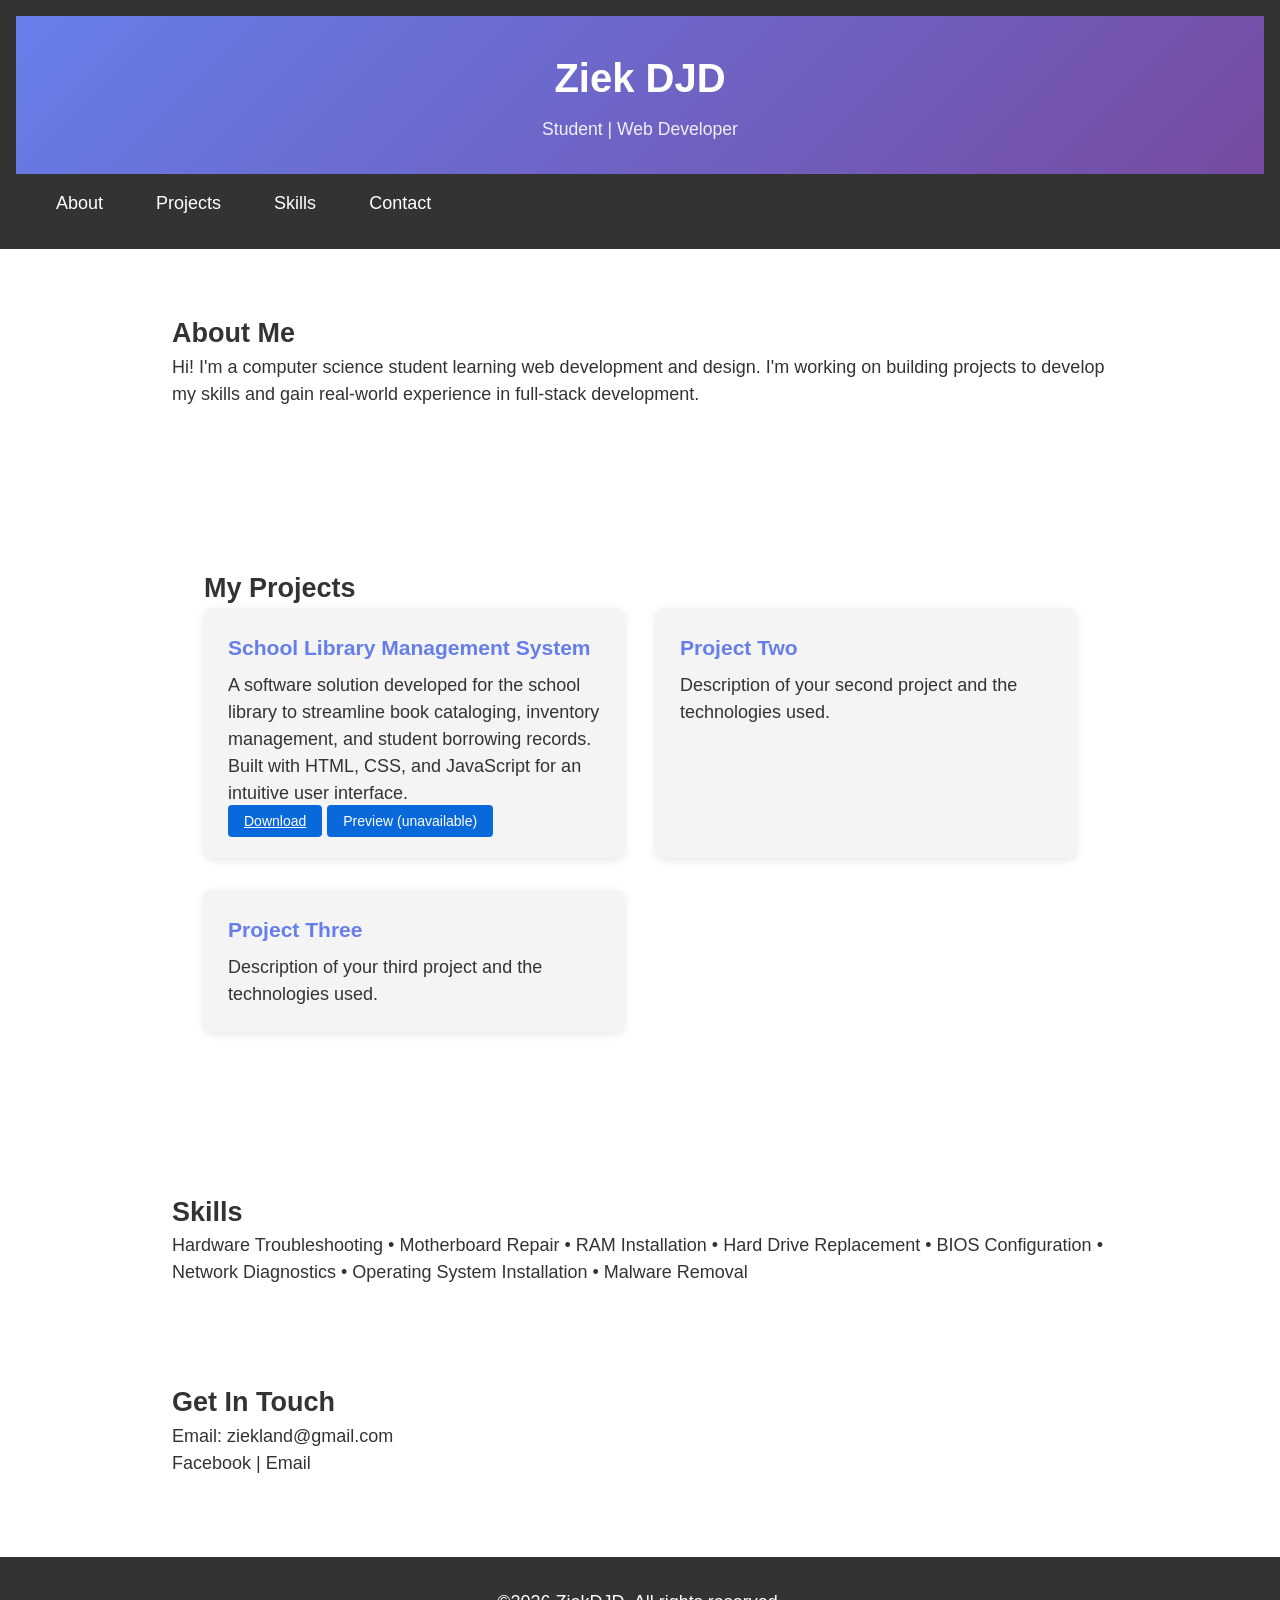
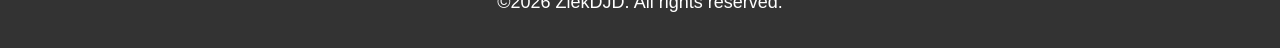
==== index.html @ 4fbe8398 "Update index.html" ====
<!DOCTYPE html>
<html lang="en">
<head>
  <meta charset="UTF-8">
  <meta name="viewport" content="width=device-width, initial-scale=1.0">
  <title>ZiekDJD's Projects</title>
  <script src="js/script.js" defer></script>
  <link rel="stylesheet" href="html/nav.css">
  <link rel="stylesheet" href="css/style.css">
  <link rel="stylesheet" href="css/mobile.css">
  <link rel="stylesheet" href="https://cdnjs.cloudflare.com/ajax/libs/font-awesome/5.15.3/css/all.min.css" integrity="sha512-iBBXm8fW90+nuLcSKlbmrPcLa0OT92xO1BIsZ+ywDWZCvqsWgccV3gFoRBv0z+8dLJgyAHIhR35VZc2oM/gI1w==" crossorigin="anonymous" />
  <link rel="stylesheet" href="https://cdnjs.cloudflare.com/ajax/libs/font-awesome/6.4.2/css/all.min.css">
  <link rel="stylesheet" href="https://cdnjs.cloudflare.com/ajax/libs/font-awesome/4.7.0/css/font-awesome.min.css"> 
  <style>

  </style>
</head>
<body>
 
<nav source="html/nav.html"></nav>
  
  <section id="about">
    <h2>About Me</h2>
    <p>Hi! I'm a computer science student learning web development and design. I'm working on building projects to develop my skills and gain real-world experience in full-stack development.</p>
  </section>
  
  <section id="projects" source="source/projects/index.html"></section>
  
  <section id="skills">
    <h2>Skills</h2>
    <p>Hardware Troubleshooting • Motherboard Repair • RAM Installation • Hard Drive Replacement • BIOS Configuration • Network Diagnostics • Operating System Installation • Malware Removal</p>
  </section>
  
  <section id="contact">
    <h2>Get In Touch</h2>
    <p>Email: ziekland@gmail.com</p>
    <p>Facebook | Email</p>
  </section>
  

  <footer>
    <p>&copy;2026 ZiekDJD. All rights reserved.</p>
  </footer>
</body>
</html>
---- html/nav.css ----
nav {
    background: #333;
    padding: 1rem;
    position: sticky;
    top: 0;
}

nav a {
    color: white;
    text-decoration: none;
    margin: 0 1.5rem;
    transition: color 0.3s;
}

nav a:hover {
    color: #667eea;
}
---- css/style.css ----
* {
      margin: 0;
      padding: 0;
      box-sizing: border-box;
    }
    
    body {
      font-family: 'Segoe UI', Tahoma, Geneva, Verdana, sans-serif;
      line-height: 1.6;
      color: #333;
    }
    
    header {
      background: linear-gradient(135deg, #667eea 0%, #764ba2 100%);
      color: white;
      padding: 2rem;
      text-align: center;
    }
    
    header h1 {
      font-size: 2.5rem;
      margin-bottom: 0.5rem;
    }
    
    header p {
      font-size: 1.1rem;
      opacity: 0.9;
    }
    
    section {
      max-width: 1000px;
      margin: 2rem auto;
      padding: 2rem;
    }
    
    .projects {
      display: grid;
      grid-template-columns: repeat(auto-fit, minmax(300px, 1fr));
      gap: 2rem;
    }
    
    .project-card {
      background: #f4f4f4;
      padding: 1.5rem;
      border-radius: 8px;
      box-shadow: 0 2px 8px rgba(0,0,0,0.1);
      transition: transform 0.3s;
    }
    
    .project-card:hover {
      transform: translateY(-5px);
    }
    
    .project-card h3 {
      color: #667eea;
      margin-bottom: 0.5rem;
    }
    
    footer {
      background: #333;
      color: white;
      text-align: center;
      padding: 2rem;
      margin-top: 3rem;
    }
---- css/mobile.css ----
/* Mobile-First Approach */
* {
  margin: 0;
  padding: 0;
  box-sizing: border-box;
}

body {
  font-size: 16px;
  line-height: 1.5;
}

/* Navigation */
nav {
  width: 100%;
  padding: 1rem;
}

/* Main Content */
main {
  padding: 1rem;
}

/* Images */
img {
  max-width: 100%;
  height: auto;
}

/* Grid/Flex for mobile */
.container {
  display: flex;
  flex-direction: column;
  width: 100%;
}

/* Media Queries for larger screens */
@media (min-width: 768px) {
  body {
    font-size: 18px;
  }
  
  .container {
    flex-direction: row;
  }
}
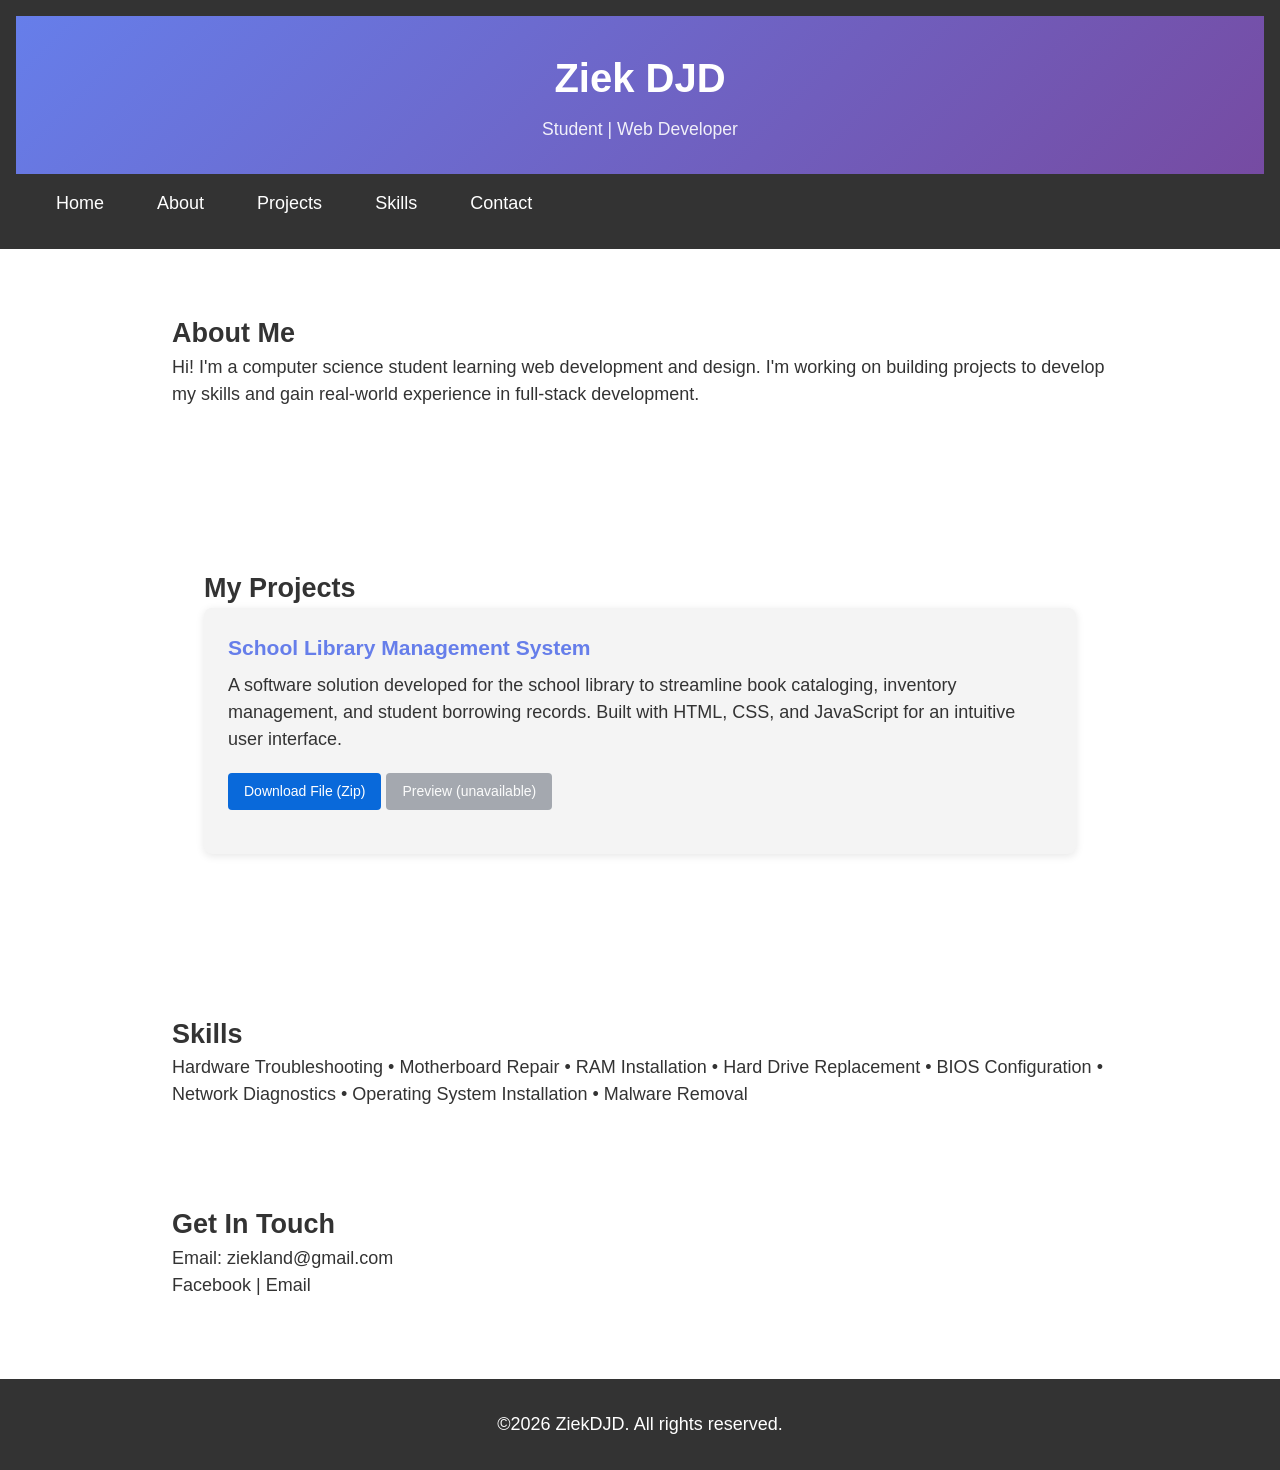
==== commit 167ca3e7: "other fixes" ====
--- a/index.html
+++ b/index.html
@@ -4,10 +4,10 @@
   <meta charset="UTF-8">
   <meta name="viewport" content="width=device-width, initial-scale=1.0">
   <title>ZiekDJD's Projects</title>
-  <script src="js/script.js" defer></script>
-  <link rel="stylesheet" href="html/nav.css">
-  <link rel="stylesheet" href="css/style.css">
-  <link rel="stylesheet" href="css/mobile.css">
+  <script src="/js/script.js" defer></script>
+  <link rel="stylesheet" href="/html/nav.css">
+  <link rel="stylesheet" href="/css/style.css">
+  <link rel="stylesheet" href="/css/mobile.css">
   <link rel="stylesheet" href="https://cdnjs.cloudflare.com/ajax/libs/font-awesome/5.15.3/css/all.min.css" integrity="sha512-iBBXm8fW90+nuLcSKlbmrPcLa0OT92xO1BIsZ+ywDWZCvqsWgccV3gFoRBv0z+8dLJgyAHIhR35VZc2oM/gI1w==" crossorigin="anonymous" />
   <link rel="stylesheet" href="https://cdnjs.cloudflare.com/ajax/libs/font-awesome/6.4.2/css/all.min.css">
   <link rel="stylesheet" href="https://cdnjs.cloudflare.com/ajax/libs/font-awesome/4.7.0/css/font-awesome.min.css"> 
@@ -17,14 +17,14 @@
 </head>
 <body>
  
-<nav source="html/nav.html"></nav>
+<nav source="/html/nav.html"></nav>
   
   <section id="about">
     <h2>About Me</h2>
     <p>Hi! I'm a computer science student learning web development and design. I'm working on building projects to develop my skills and gain real-world experience in full-stack development.</p>
   </section>
   
-  <section id="projects" source="source/projects/index.html"></section>
+  <section id="projects" source="/source/projects/index.html"></section>
   
   <section id="skills">
     <h2>Skills</h2>
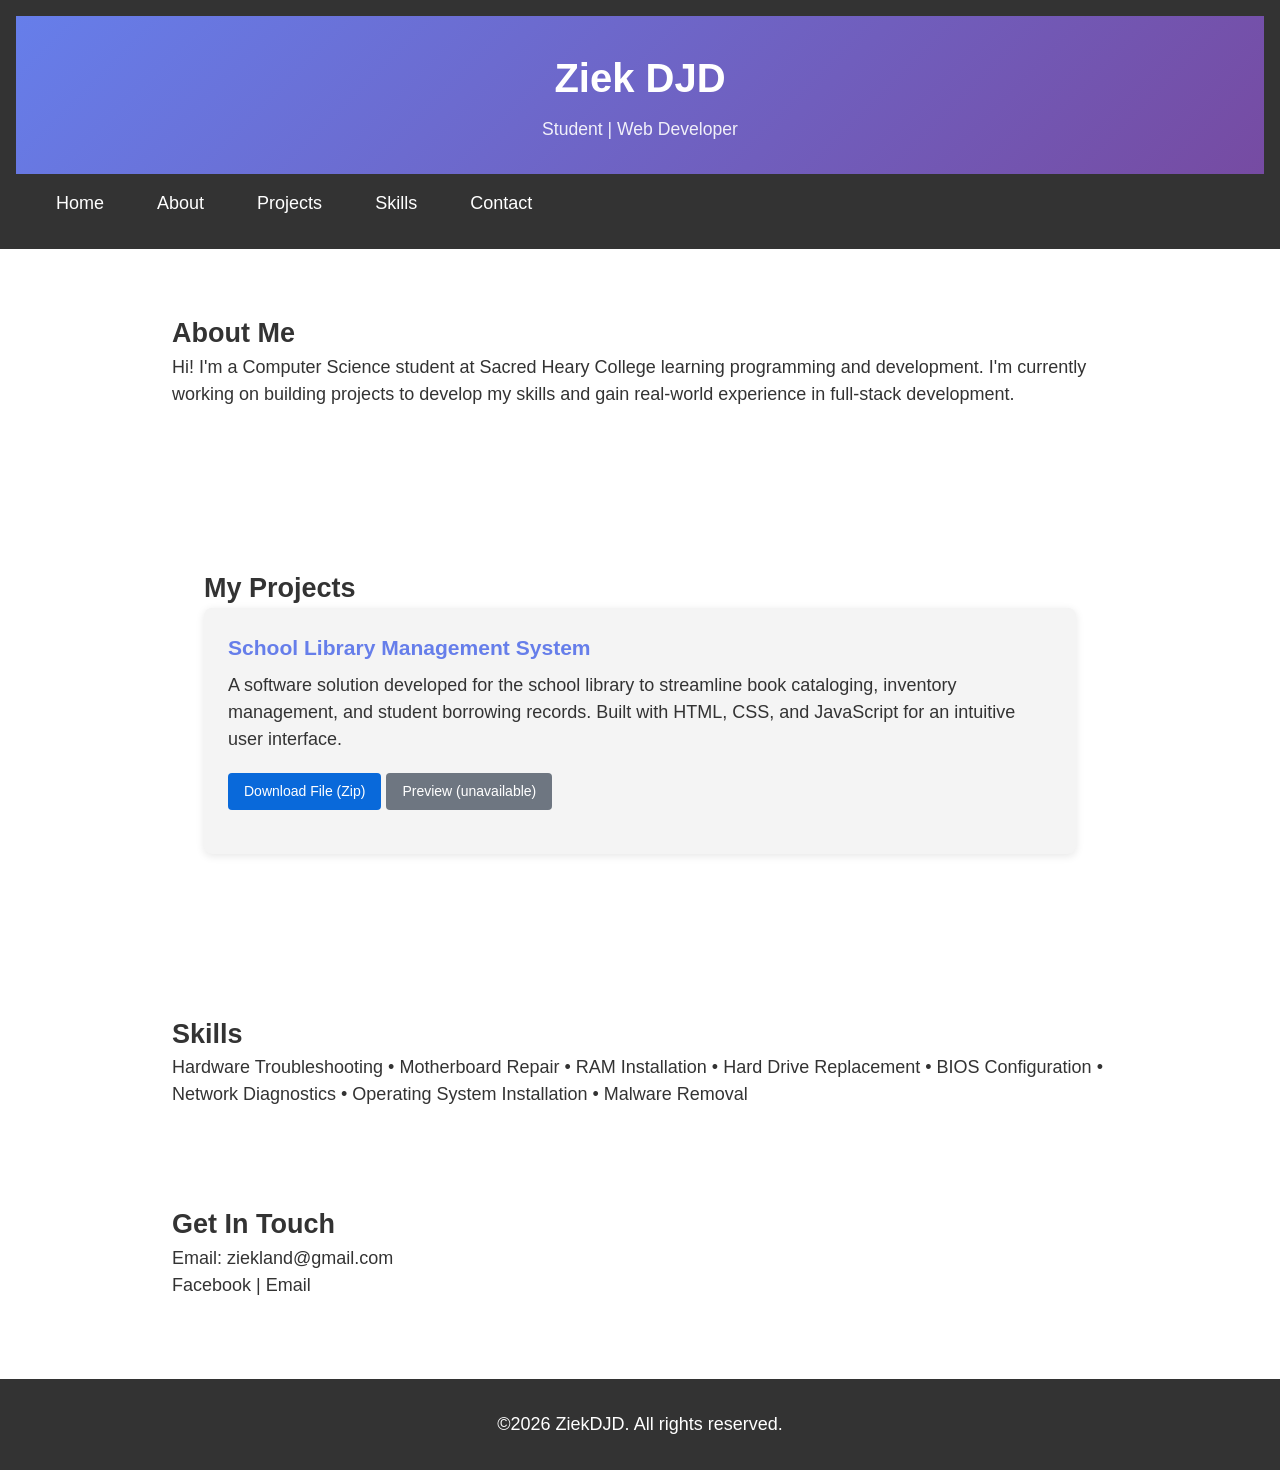
==== commit 72e037ea: "Update index.html" ====
--- a/index.html
+++ b/index.html
@@ -21,7 +21,7 @@
   
   <section id="about">
     <h2>About Me</h2>
-    <p>Hi! I'm a computer science student learning web development and design. I'm working on building projects to develop my skills and gain real-world experience in full-stack development.</p>
+    <p>Hi! I'm a Computer Science student at Sacred Heary College learning programming and development. I'm currently working on building projects to develop my skills and gain real-world experience in full-stack development.</p>
   </section>
   
   <section id="projects" source="/source/projects/index.html"></section>
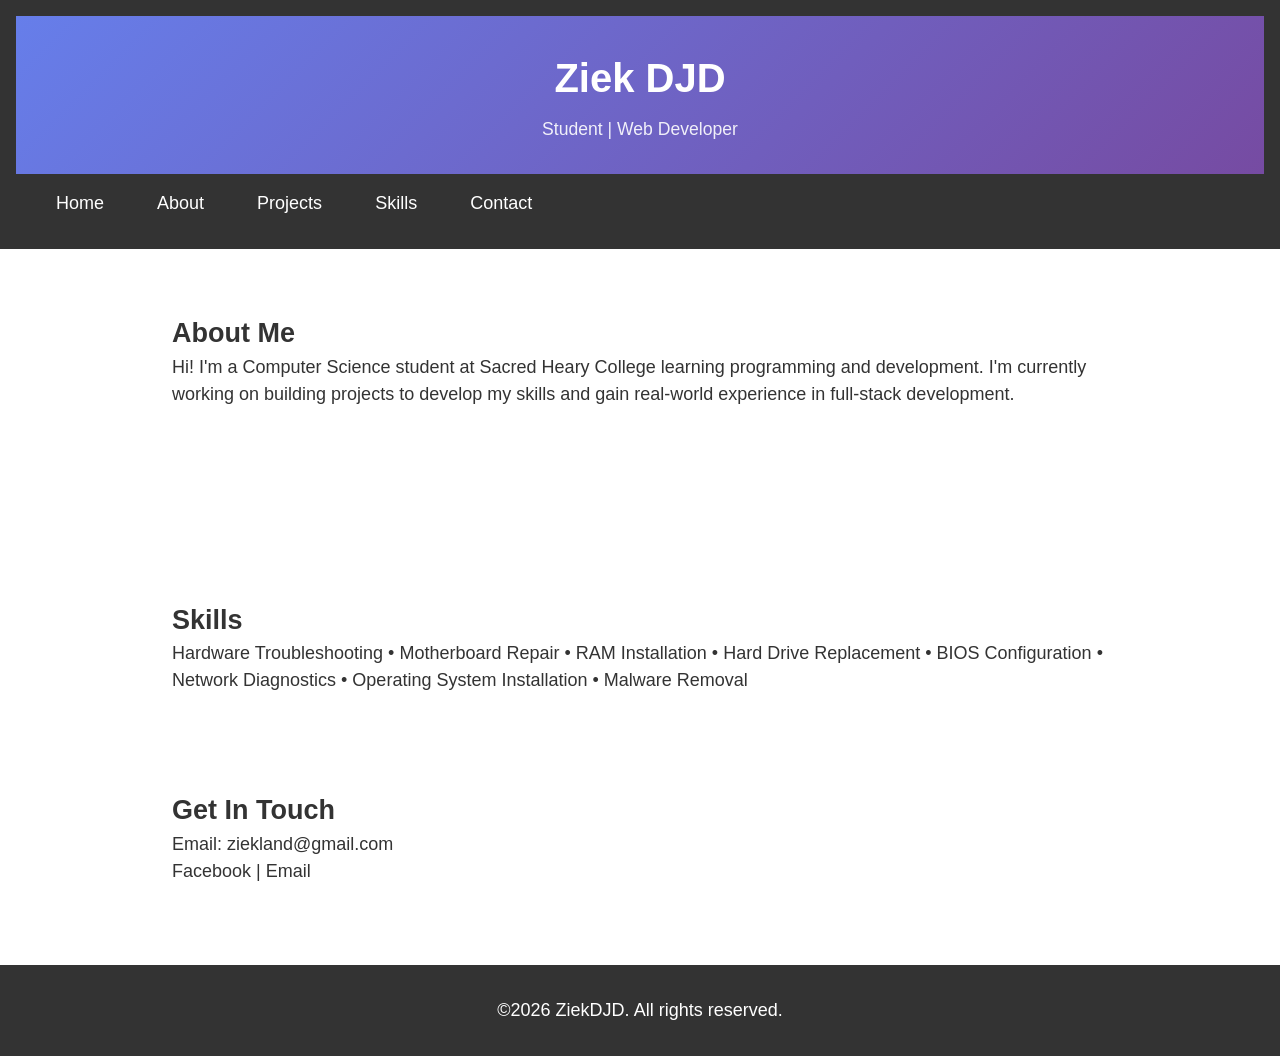
==== commit ae3523f5: "." ====
--- a/index.html
+++ b/index.html
@@ -24,7 +24,7 @@
     <p>Hi! I'm a Computer Science student at Sacred Heary College learning programming and development. I'm currently working on building projects to develop my skills and gain real-world experience in full-stack development.</p>
   </section>
   
-  <section id="projects" source="/source/projects/index.html"></section>
+  <section id="projects" source="/source/projects/school-library-management-system.html"></section>
   
   <section id="skills">
     <h2>Skills</h2>
@@ -35,6 +35,7 @@
     <h2>Get In Touch</h2>
     <p>Email: ziekland@gmail.com</p>
     <p>Facebook | Email</p>
+    
   </section>
   
 
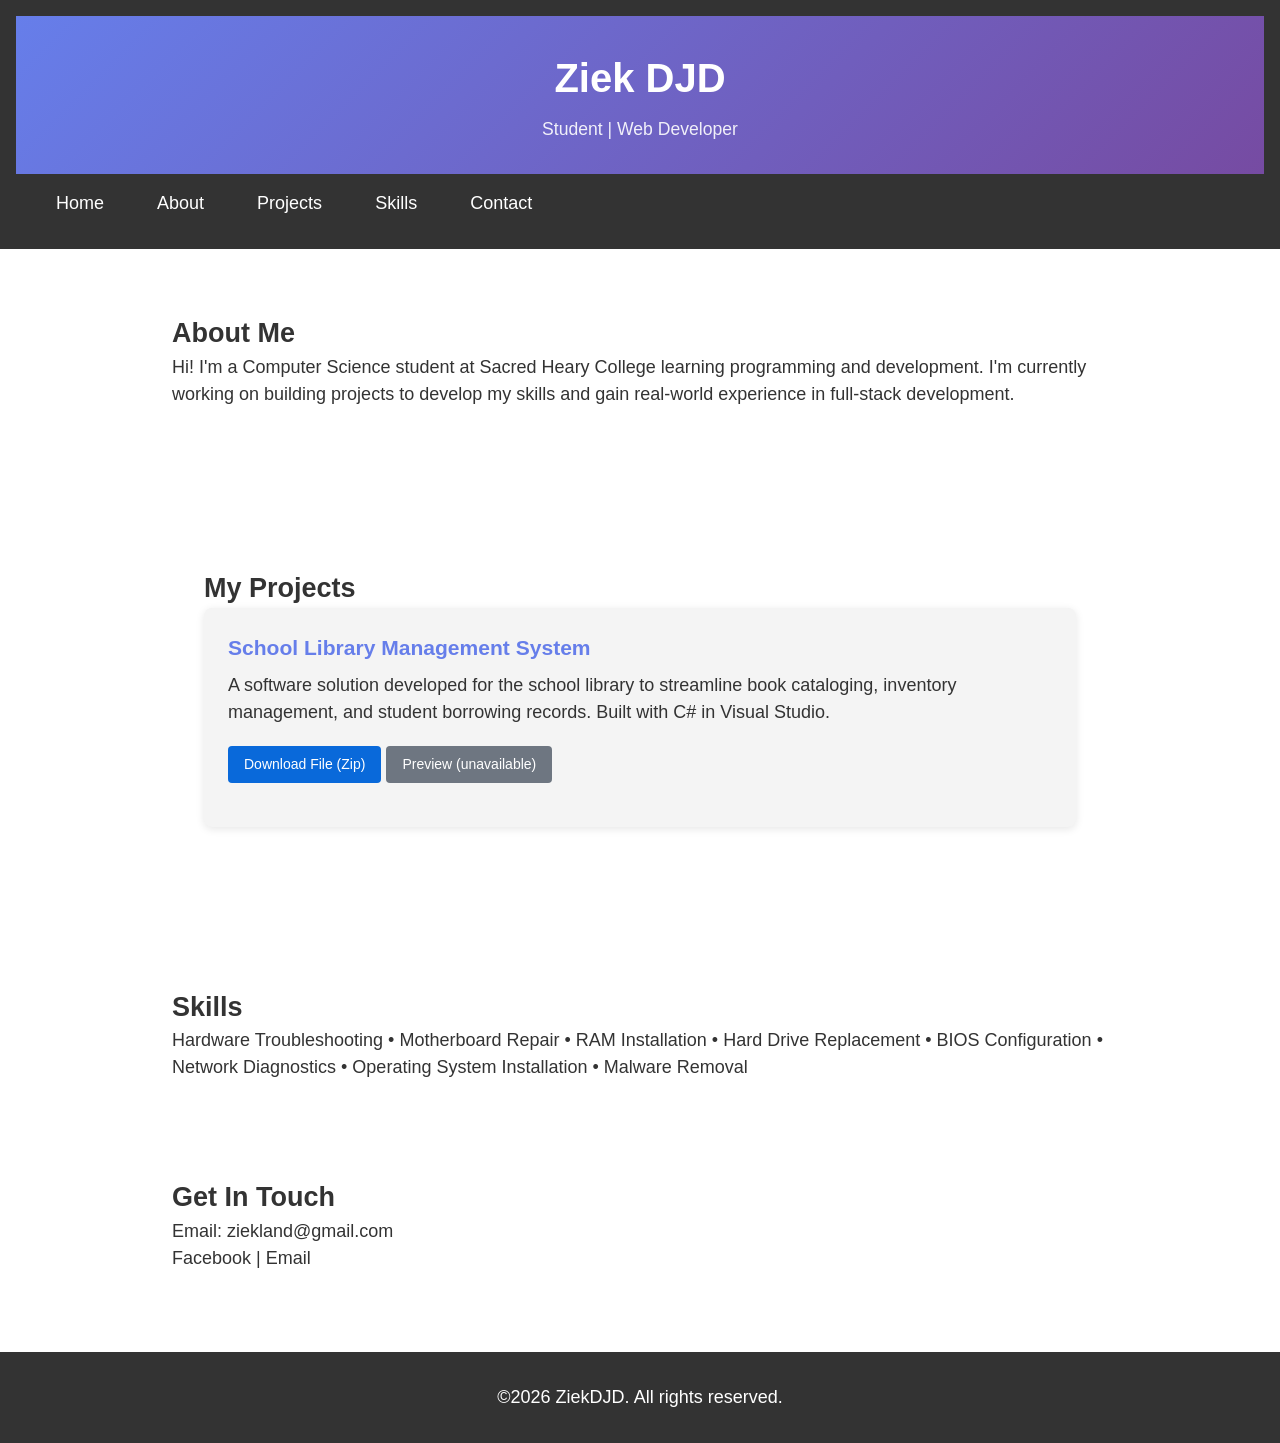
==== commit c0dc57d7: "." ====
--- a/index.html
+++ b/index.html
@@ -24,7 +24,7 @@
     <p>Hi! I'm a Computer Science student at Sacred Heary College learning programming and development. I'm currently working on building projects to develop my skills and gain real-world experience in full-stack development.</p>
   </section>
   
-  <section id="projects" source="/source/projects/school-library-management-system.html"></section>
+  <section id="projects" source="/source/projects/index.html"></section>
   
   <section id="skills">
     <h2>Skills</h2>
@@ -35,7 +35,7 @@
     <h2>Get In Touch</h2>
     <p>Email: ziekland@gmail.com</p>
     <p>Facebook | Email</p>
-    
+
   </section>
   
 
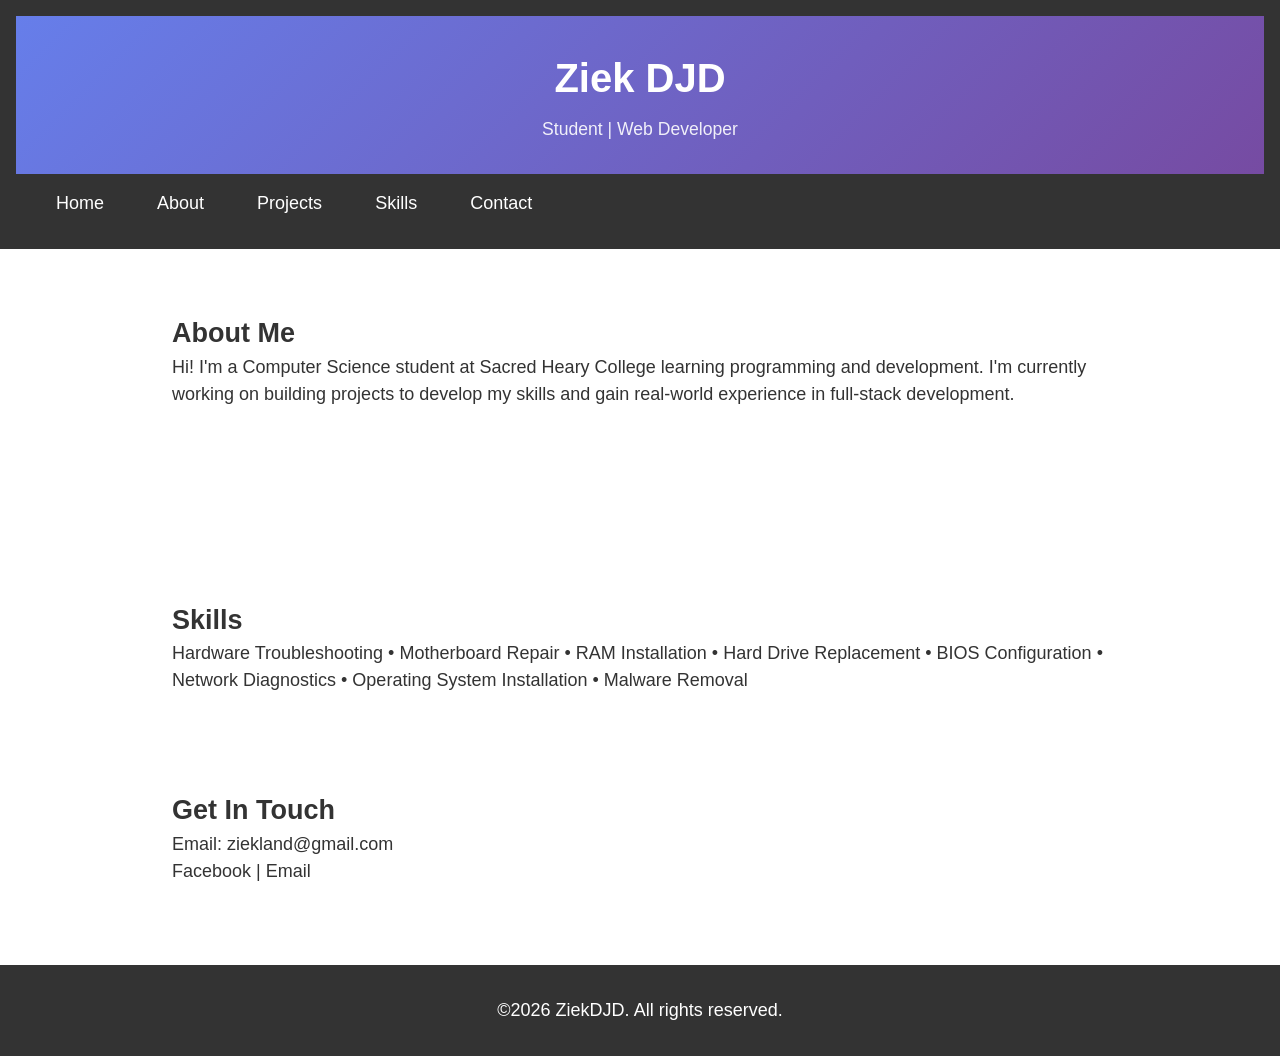
==== commit cb5bacb5: "." ====
--- a/index.html
+++ b/index.html
@@ -24,7 +24,7 @@
     <p>Hi! I'm a Computer Science student at Sacred Heary College learning programming and development. I'm currently working on building projects to develop my skills and gain real-world experience in full-stack development.</p>
   </section>
   
-  <section id="projects" source="/source/projects/index.html"></section>
+  <section id="projects" source="source/projects/index.html"></section>
   
   <section id="skills">
     <h2>Skills</h2>
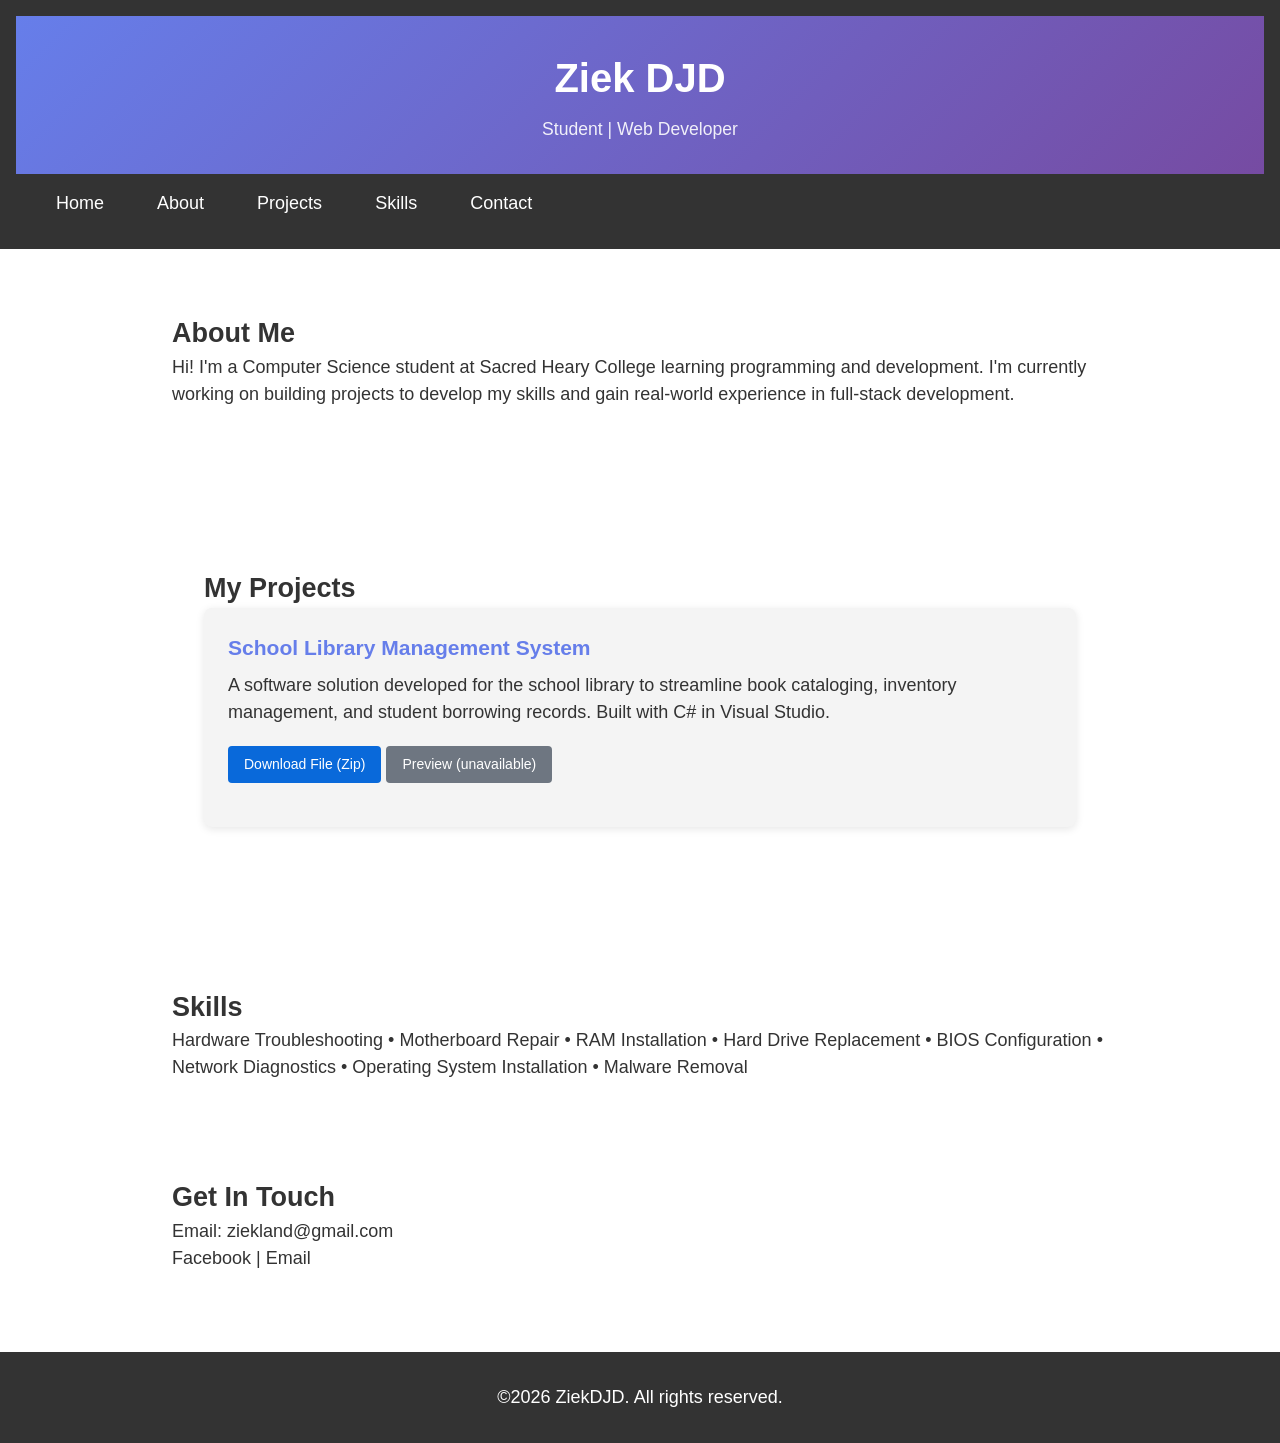
==== commit 848a817f: "." ====
--- a/index.html
+++ b/index.html
@@ -24,7 +24,7 @@
     <p>Hi! I'm a Computer Science student at Sacred Heary College learning programming and development. I'm currently working on building projects to develop my skills and gain real-world experience in full-stack development.</p>
   </section>
   
-  <section id="projects" source="source/projects/index.html"></section>
+  <section id="projects" source="/source/projects/index.html"></section>
   
   <section id="skills">
     <h2>Skills</h2>
